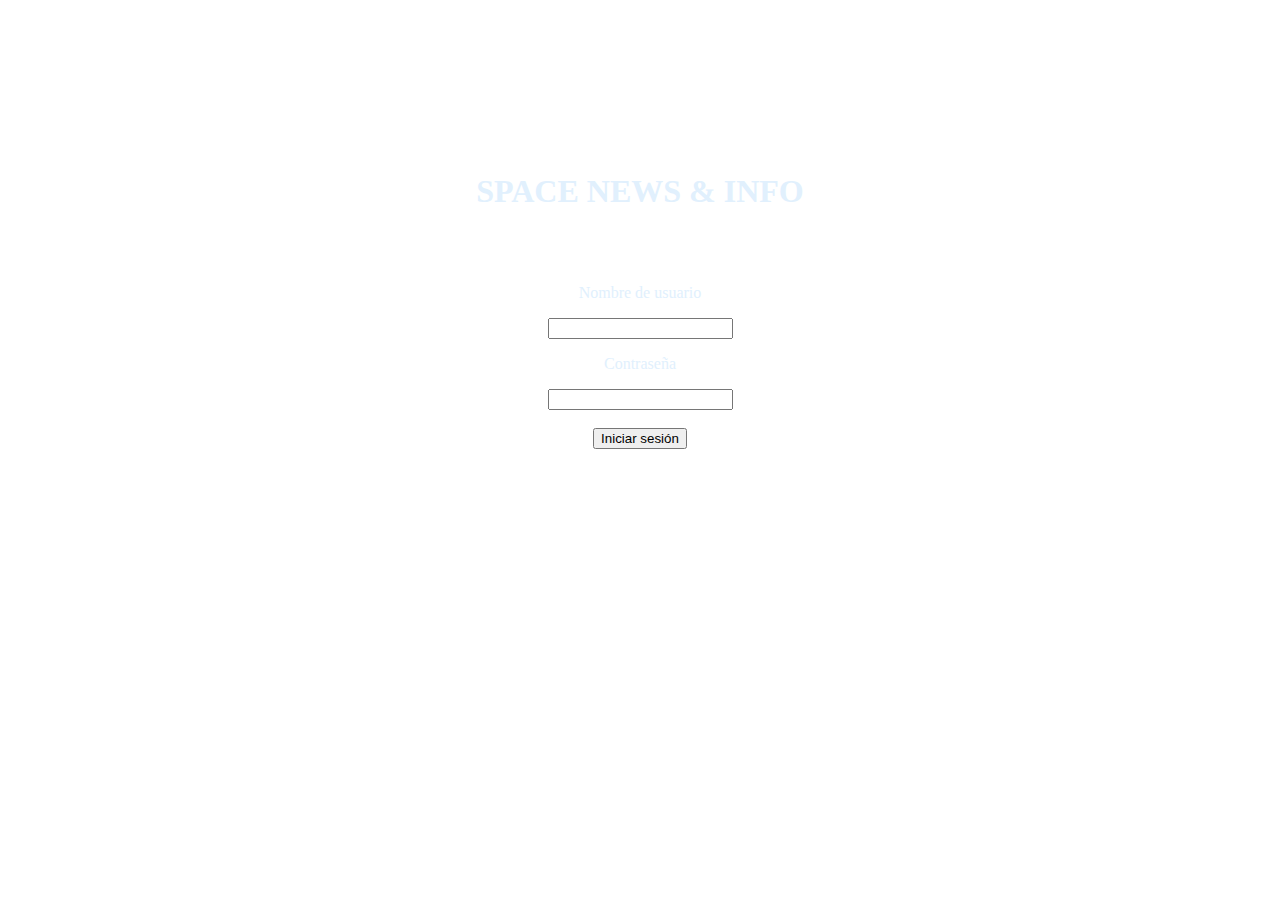
==== index.html @ a2e82fc0 "Add files via upload" ====
<!DOCTYPE html>
<html>
<head>
	<title>SPACE NEWS & INFO - Login</title>
	<link rel="shortcut icon" href="https://images.vexels.com/media/users/3/188956/isolated/preview/2bd31dbc4d96db4f5d736267513e75f2-colorido-trazo-del-planeta-saturno.png">

	<link rel="stylesheet" type="text/css" href="style.css">
	<script type="text/javascript" src="./script.js"></script>	
</head>

<body>
	<br>
	<br>
	<br>
	<br>
	<br>
	<br>
	<br>
	<br>

	<h1>SPACE NEWS & INFO</h1>

	<br>
	<br>

	<div align="center">
		<p>Nombre de usuario</p>
		<input type="name" id="nombre">
		<p>Contraseña</p>
		<input type="password" id="contraseña">
		<br>
		<br>
		<button onclick="login()">Iniciar sesión</button>
	</div>
</body>
</html>
---- style.css ----
body{
	background-image: url(https://i.pinimg.com/originals/72/ca/05/72ca05d90d7bf8a9d8fb4fee9ddd49b0.gif);
	background-size: 125%;
	background-attachment: fixed;
	font-family: "Magneto";
}
h1{
	color: #E1F0FD;
	text-align: center;
}
h2{
	color: #E1F0FD;
	text-align: center;
}
table{
	width: 100%;
}
p{
	color: #E1F0FD;
}
div#overlay{
	background-color: #8c8fa1;
	position: fixed;
	width: 100%;
	height: 3.7%;

	top: 0;
	left: 0;
	right: 0;
	bottom: 0;

}
a{
	color: #000000;
}
td#casillaSearch{
	width: 24%;
}
td#casilla{
	width: 18.5%;
}
td#casillaImg{
	width: 2%;
}
td#casillaPag{
	background-color:#6f7180;
	width: 18.5%;
}
td#casilla:hover{
   background-color:#7d7f91;
  }
img#icon{
	width: 100%;
}
input#searchArticles{
	width: 50%;
}
div#one{
	font-family: "Arial";
	margin-left: 10%;
	margin-right: 10%;
	margin-top: 2%;
}
h3{
	margin-left: 12%;
	margin-right: 12%;
	color: #0015ff;
}
a#noticia{
	color: #ffffff;
	margin-left: 5%;
	font-size:150%;
}
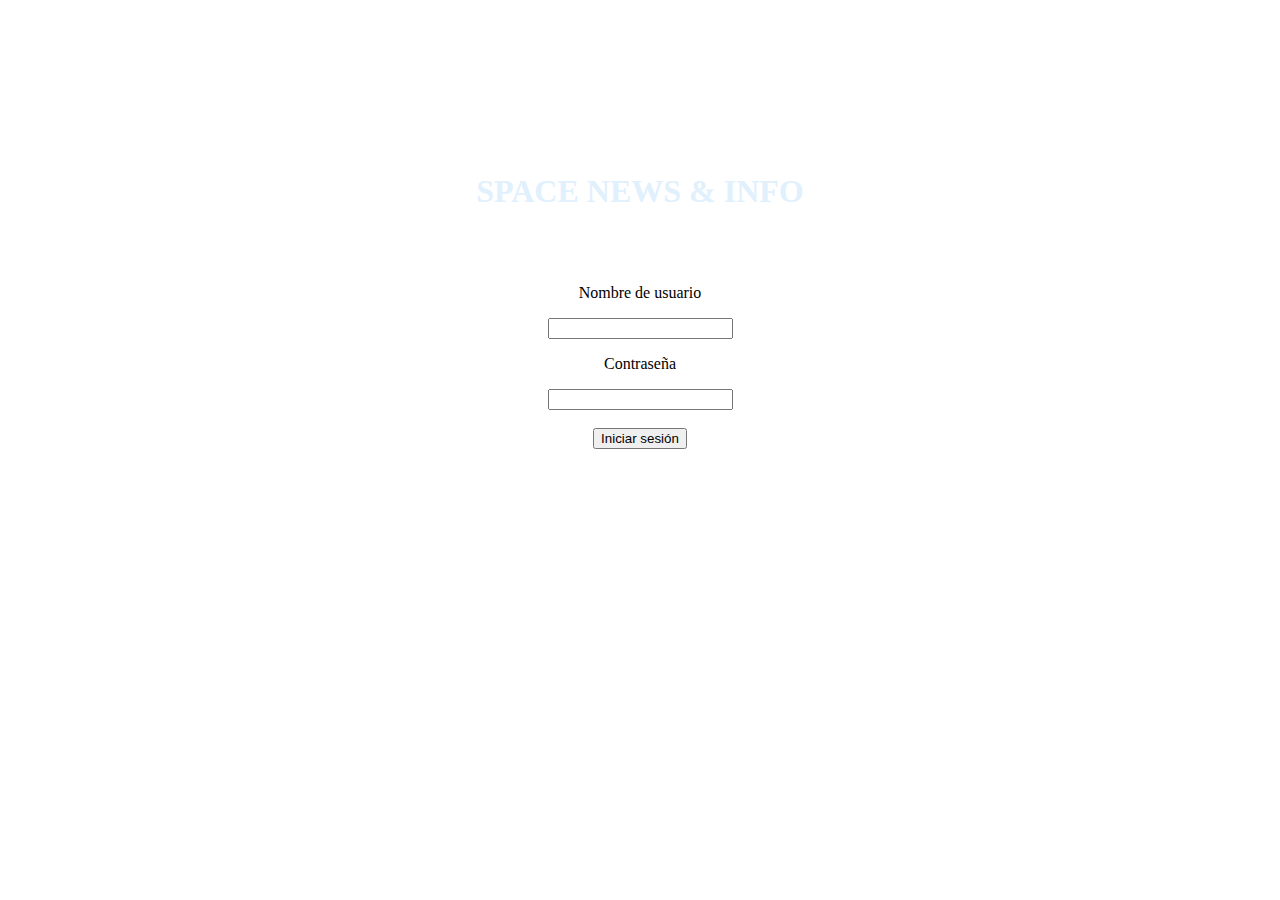
==== commit a91eb72e: "Add files via upload" ====
--- a/index.html
+++ b/index.html
@@ -2,7 +2,7 @@
 <html>
 <head>
 	<title>SPACE NEWS & INFO - Login</title>
-	<link rel="shortcut icon" href="https://images.vexels.com/media/users/3/188956/isolated/preview/2bd31dbc4d96db4f5d736267513e75f2-colorido-trazo-del-planeta-saturno.png">
+	<link rel="shortcut icon" href="./icon.png">
 
 	<link rel="stylesheet" type="text/css" href="style.css">
 	<script type="text/javascript" src="./script.js"></script>	
--- a/style.css
+++ b/style.css
@@ -1,73 +1,86 @@
+/*Ajustes de toda la página*/
 body{
-	background-image: url(https://i.pinimg.com/originals/72/ca/05/72ca05d90d7bf8a9d8fb4fee9ddd49b0.gif);
+	background-image: url(./fondo.gif);
 	background-size: 125%;
 	background-attachment: fixed;
 	font-family: "Magneto";
 }
+/*Títulos principales de cada página*/
 h1{
 	color: #E1F0FD;
 	text-align: center;
 }
+/*Títulos de cada sección en News y Community*/
 h2{
+	color: #4287f5;
+	text-align: left;
+	margin-left: 10%;
+}
+/*El texto de "Search article: " en Info*/
+h3#searchArticlesH{
 	color: #E1F0FD;
 	text-align: center;
 }
+/*Hace que todas las tablas, como el menu, ocupen toda la anchura de la pantalla*/
 table{
 	width: 100%;
 }
-p{
-	color: #E1F0FD;
-}
+/*Fija el overlay del menu*/
 div#overlay{
-	background-color: #8c8fa1;
 	position: fixed;
-	width: 100%;
-	height: 3.7%;
-
+	height: 4%;
 	top: 0;
 	left: 0;
 	right: 0;
 	bottom: 0;
-
 }
-a{
+/*Colorea el texto de los botones del menu a negro y los centra en el botón*/
+p#menu{
 	color: #000000;
+	margin-top: 3%;
 }
 td#casillaSearch{
 	width: 24%;
+	background-color: #8c8fa1;
+	padding-right: 1%;
 }
 td#casilla{
-	width: 18.5%;
+	width: 17.75%;
+	cursor: pointer;
+	background-color: #8c8fa1;
 }
 td#casillaImg{
-	width: 2%;
+	width: 5%;
+	background-color: #8c8fa1;
+	padding-left: 1%;
+	padding-right: 1%;
 }
 td#casillaPag{
 	background-color:#6f7180;
-	width: 18.5%;
+	width: 17.75%;
+	cursor: pointer;
 }
 td#casilla:hover{
    background-color:#7d7f91;
-  }
+}
 img#icon{
 	width: 100%;
 }
 input#searchArticles{
 	width: 50%;
 }
-div#one{
-	font-family: "Arial";
-	margin-left: 10%;
-	margin-right: 10%;
-	margin-top: 2%;
-}
 h3{
 	margin-left: 12%;
 	margin-right: 12%;
 	color: #0015ff;
 }
+/*Ajusta los titulares de las notocias*/
 a#noticia{
 	color: #ffffff;
 	margin-left: 5%;
 	font-size:150%;
+}
+
+div#carrousell{
+	height: 100%;
 }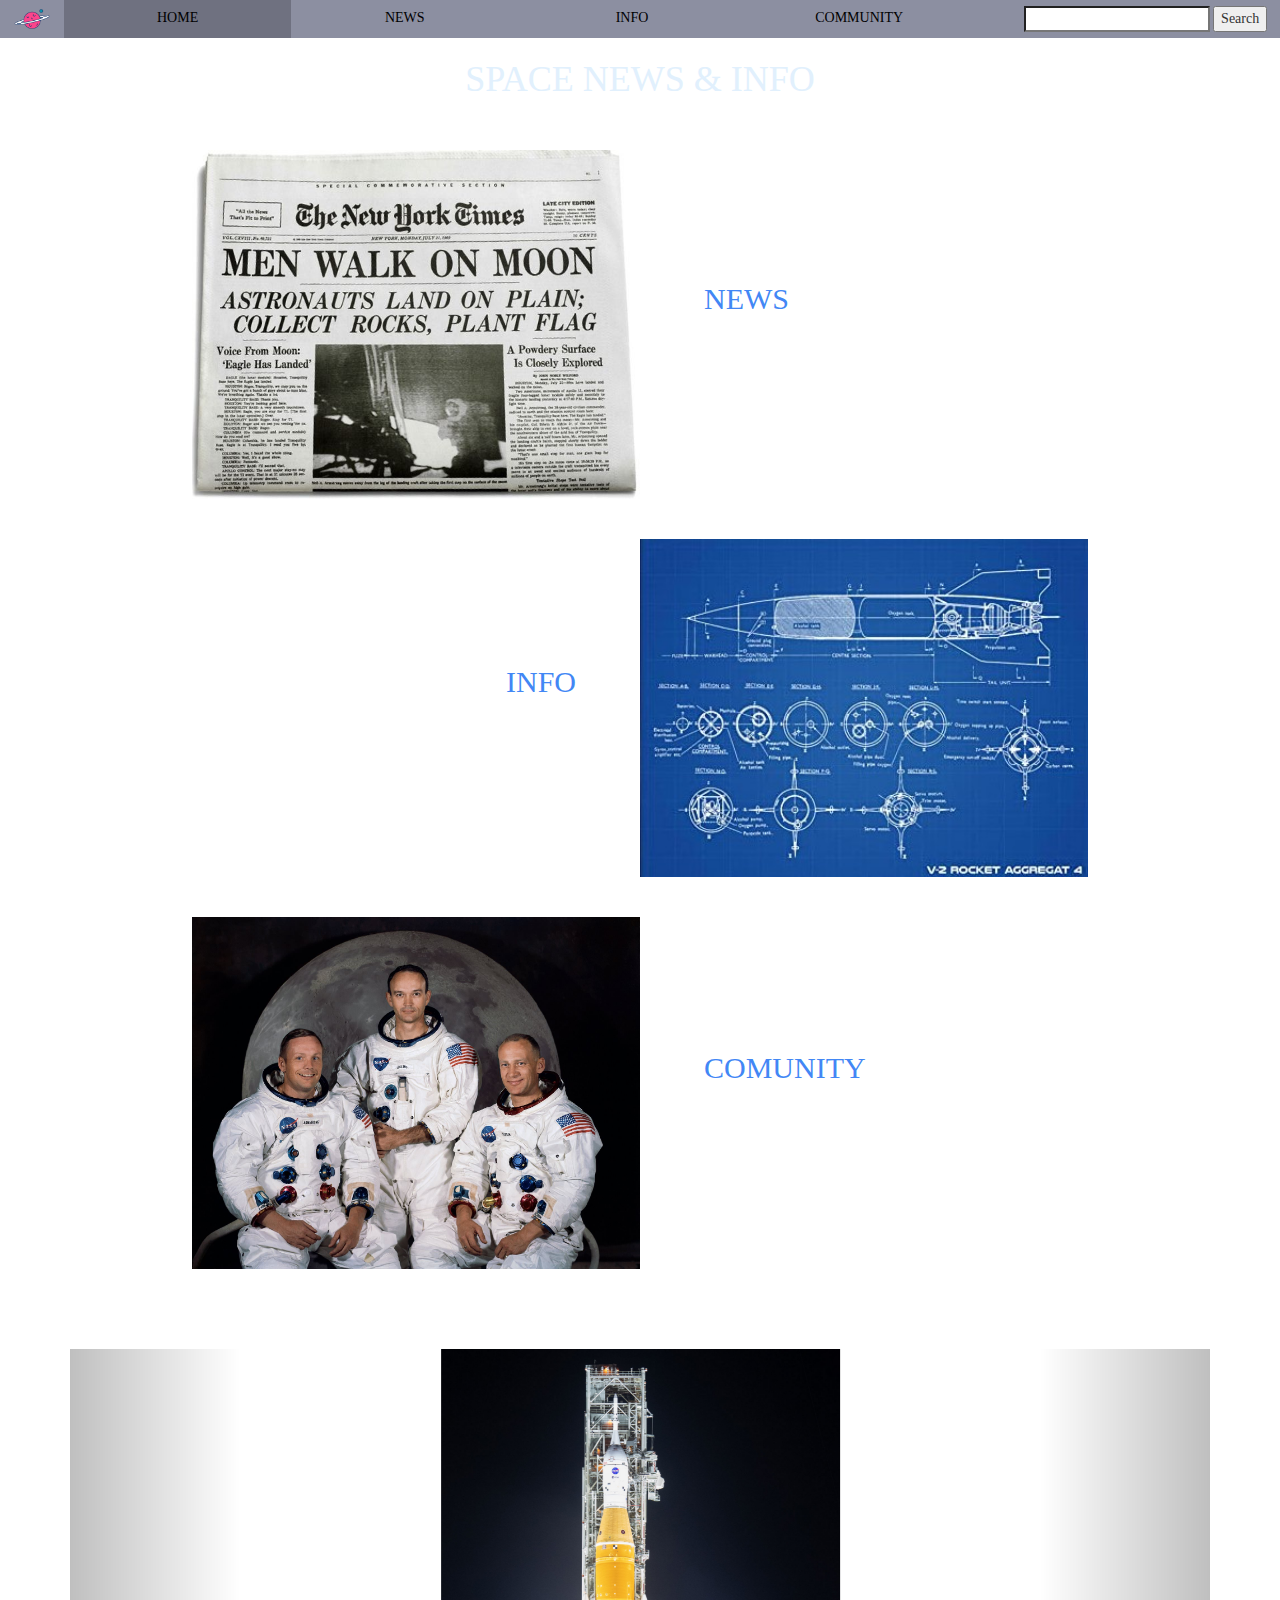
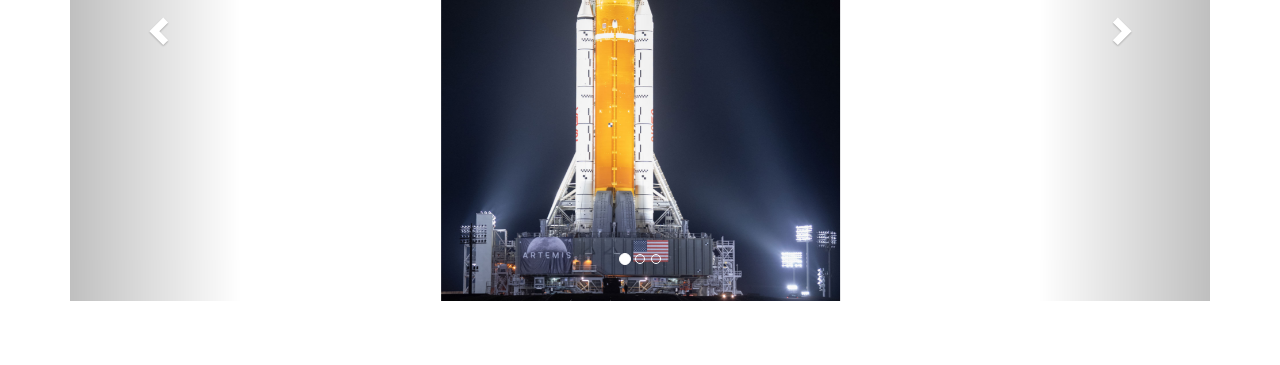
==== commit 9ee6ac83: "Add files via upload" ====
--- a/index.html
+++ b/index.html
@@ -1,20 +1,49 @@
 <!DOCTYPE html>
 <html>
 <head>
-	<title>SPACE NEWS & INFO - Login</title>
+	<title>SPACE NEWS & INFO - Home</title>
 	<link rel="shortcut icon" href="./icon.png">
 
+	<meta charset="utf-8">
+	<meta name="viewport" content="width=device-width, initial-scale=1">
+
+	<link rel="stylesheet" href="https://maxcdn.bootstrapcdn.com/bootstrap/3.4.1/css/bootstrap.min.css">
+	<script src="https://ajax.googleapis.com/ajax/libs/jquery/3.6.0/jquery.min.js"></script>
+	<script src="https://maxcdn.bootstrapcdn.com/bootstrap/3.4.1/js/bootstrap.min.js"></script>
+
 	<link rel="stylesheet" type="text/css" href="style.css">
-	<script type="text/javascript" src="./script.js"></script>	
+	<script type="text/javascript" src="./script.js"></script>
 </head>
 
 <body>
-	<br>
-	<br>
-	<br>
-	<br>
-	<br>
-	<br>
+	<audio src="./button-30.mp3" type="audio/mpeg" id="buttonSound"></audio>
+
+	<div id="overlay" class="overlay">
+		<table>	
+			<tr>
+				<td id="casillaImg">
+					<img src="./icon.png" id="icon">
+				</td>
+				<td id="casillaPag" align="center">
+					<p id="menu" align="center">HOME</p>
+				</td>
+				<td id="casilla" align="center" onclick="goToNews()">
+					<p id="menu" align="center">NEWS</p>
+				</td>
+				<td id="casilla" align="center" onclick="goToInfo()">
+					<p id="menu" align="center">INFO</p>				
+				</td>
+				<td id="casilla" align="center" onclick="goToForums()">
+					<p id="menu" align="center">COMMUNITY</p>
+				</td>
+				<td id="casillaSearch" align="right">
+					<input type="search" id="search">
+					<button onclick="findInPage(buscar)">Search</button>
+				</td>
+			</tr>
+		</table>
+	</div>
+
 	<br>
 	<br>
 
@@ -23,14 +52,100 @@
 	<br>
 	<br>
 
-	<div align="center">
-		<p>Nombre de usuario</p>
-		<input type="name" id="nombre">
-		<p>Contraseña</p>
-		<input type="password" id="contraseña">
-		<br>
-		<br>
-		<button onclick="login()">Iniciar sesión</button>
+	<table id="mainmenu">
+		<tr onclick="goToNews()" id="menu">
+			<td id = "left">
+				<img src="./news.jpg" id="news" align="right">
+			</td>
+			<td align="left">
+				<h2 id="mainmenutitle">NEWS</h2>
+
+				<br>
+
+				<p id="right">Get the latest news about space!</p>
+			</td>
+		</tr>
+
+		<tr>
+			<td>	
+				<br>
+				<br>
+			</td>
+		</tr>
+
+		<tr onclick="goToInfo()" id="menu">
+			<td id = "left">
+				<h2 id= "left">INFO</h2>
+
+				<br>
+
+				<p id="left">Learn about things an search or information!</p>		
+			</td>	
+
+			<td>
+				<img src="./info.jpg" id="news">
+			</td>
+		</tr>
+
+		<tr>
+			<td>	
+				<br>
+				<br>
+			</td>
+		</tr>
+			
+		<tr onclick="goToForums()" id="menu">
+			<td id = "left">
+				<img src="./community.jpg" id="news" align="right">	
+			</td>
+			<td align="left">
+				<h2>COMUNITY</h2>		
+
+				<br>
+
+				<p id="right">Acces to forums and the best creators of space content!</p>		
+			</td>
+		</tr>
+	</table>
+
+	<br>
+	<br>
+	<br>
+	<br>
+
+	<div id="carrousell" class="container"> 
+ 		<div id="myCarousel" class="carousel slide" data-ride="carousel">
+    		<!-- Indicators -->
+    		<ol class="carousel-indicators">
+     			<li data-target="#myCarousel" data-slide-to="0" class="active"></li>
+     			<li data-target="#myCarousel" data-slide-to="1"></li>
+     			<li data-target="#myCarousel" data-slide-to="2"></li>
+   			</ol>
+
+			<!-- Wrapper for slides -->
+			<div class="carousel-inner">
+				<div class="item active" align="center">
+        			<img src="./artemis.jpg" alt="NASA Artemis" style="width:35%;">
+      			</div>
+
+      			<div class="item" align="center">
+        			<img src="./starship.jpg" alt="SpaceX Starship" style="width:70%;">
+      			</div>
+    
+      			<div class="item" align="center">
+        			<img src="./electron.jpg" alt="Rocket Lab Electron" style="width:36%;">
+     			</div>
+   			</div>
+
+    		<!-- Left and right controls -->
+    		<a class="left carousel-control" href="#myCarousel" data-slide="prev">
+      			<span class="glyphicon glyphicon-chevron-left"></span>
+      			<span class="sr-only">Previous</span>
+    		</a>
+    		<a class="right carousel-control" href="#myCarousel" data-slide="next">
+      			<span class="glyphicon glyphicon-chevron-right"></span>
+      			<span class="sr-only">Next</span>
+    		</a>
+		</div>
 	</div>
-</body>
 </html>--- a/style.css
+++ b/style.css
@@ -4,6 +4,7 @@
 	background-size: 125%;
 	background-attachment: fixed;
 	font-family: "Magneto";
+	margin-bottom: 5%;
 }
 /*Títulos principales de cada página*/
 h1{
@@ -15,6 +16,15 @@
 	color: #4287f5;
 	text-align: left;
 	margin-left: 10%;
+}
+h2#mainmenutitle{
+	color: #4287f5;
+	text-align: left;
+}
+h2#left{
+	color: #4287f5;
+	text-align: right;
+	margin-right: 10%; 
 }
 /*El texto de "Search article: " en Info*/
 h3#searchArticlesH{
@@ -69,10 +79,13 @@
 input#searchArticles{
 	width: 50%;
 }
-h3{
-	margin-left: 12%;
-	margin-right: 12%;
-	color: #0015ff;
+h3#youtube{
+	margin-left: 13%;
+	color: #fa5d55;
+}
+h3#twich{
+	margin-left: 13%;
+	color: #bf6bff;
 }
 /*Ajusta los titulares de las notocias*/
 a#noticia{
@@ -80,7 +93,38 @@
 	margin-left: 5%;
 	font-size:150%;
 }
+a#creator{
+	color: #ffffff;
+	margin-left: 15%;
+	font-size:150%;
+}
 
+td#left{
+	width: 50%;
+}
 div#carrousell{
 	height: 100%;
+}
+table#mainmenu{
+	border-width: 5;
+	border-color: #ffffff;
+}
+img#news{
+	width: 70%;
+}
+
+p#left{
+	color: #ffffff;
+	font-size: 160%;
+	text-align: right;
+	margin-right: 10%;
+}
+p#right{
+	color: #ffffff;
+	font-size: 160%; 
+	text-align: left;
+	margin-left: 10%;
+}
+tr#menu{
+	cursor: pointer;
 }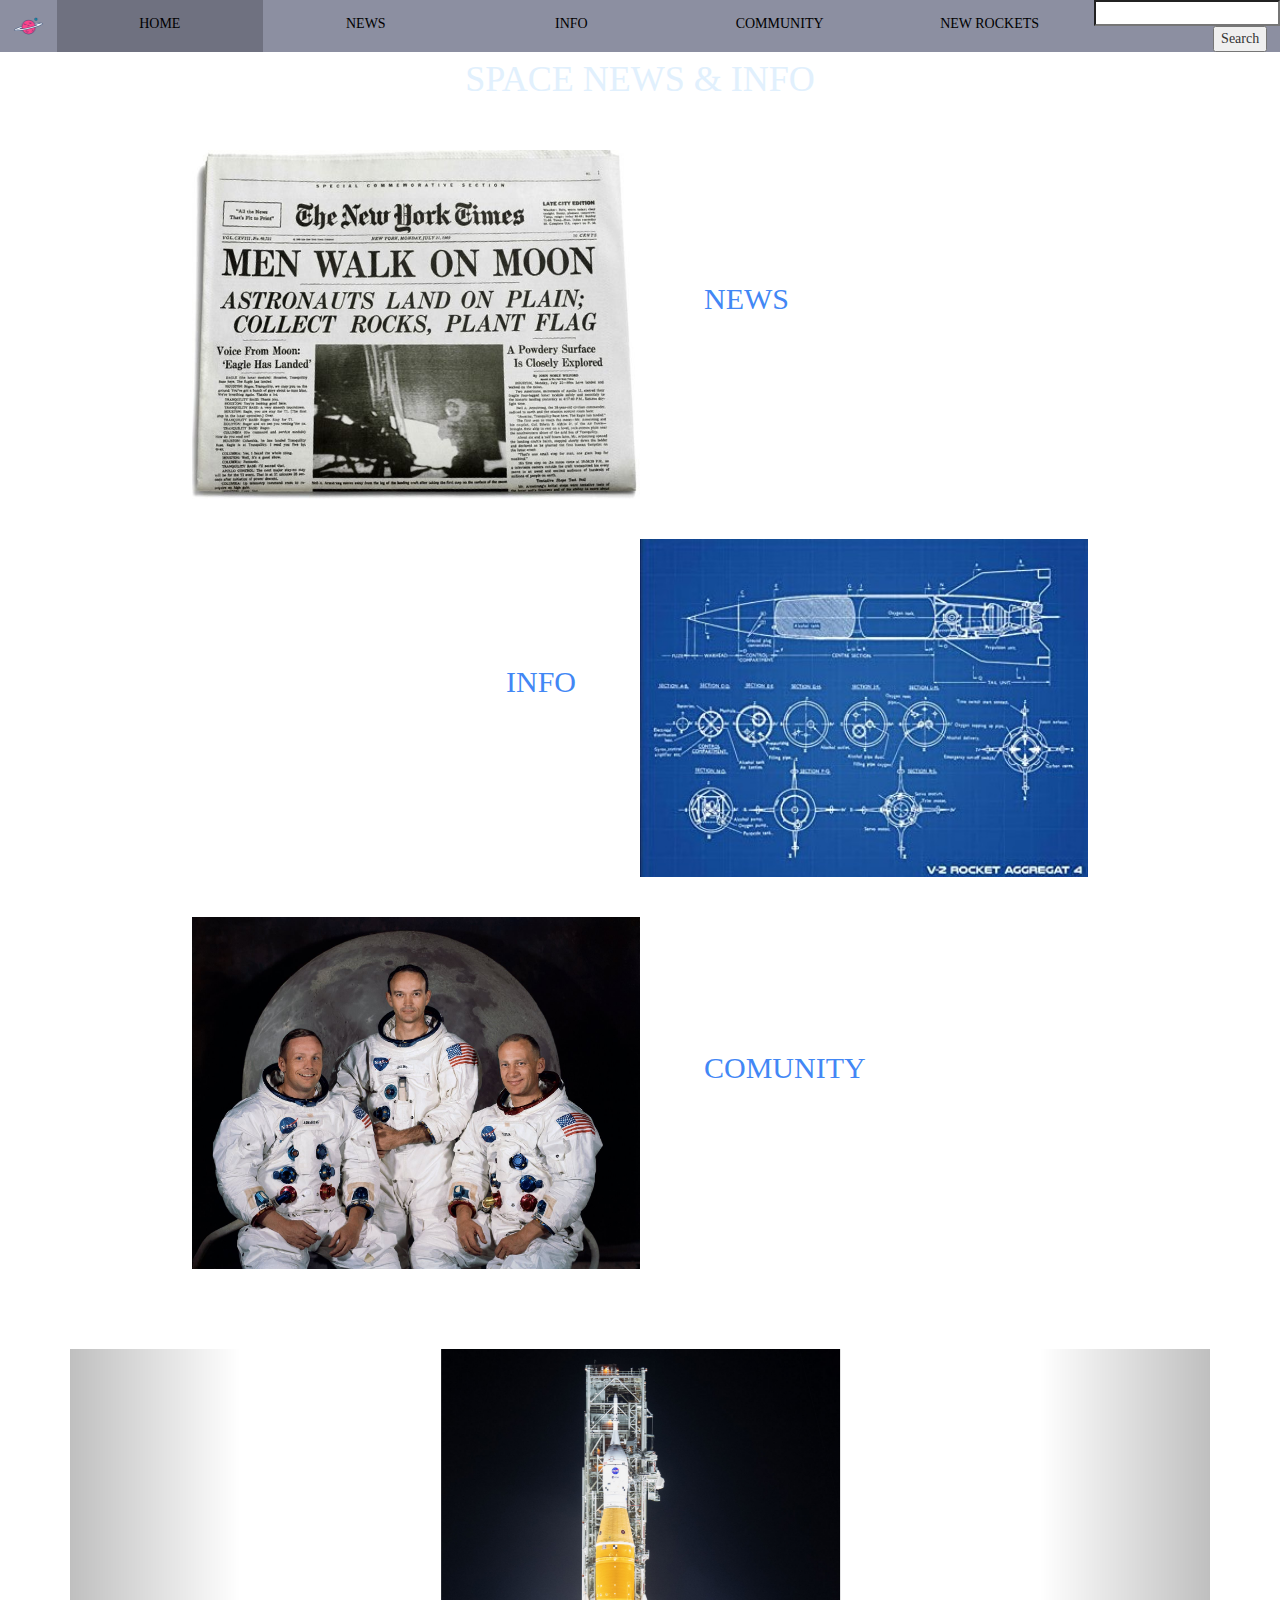
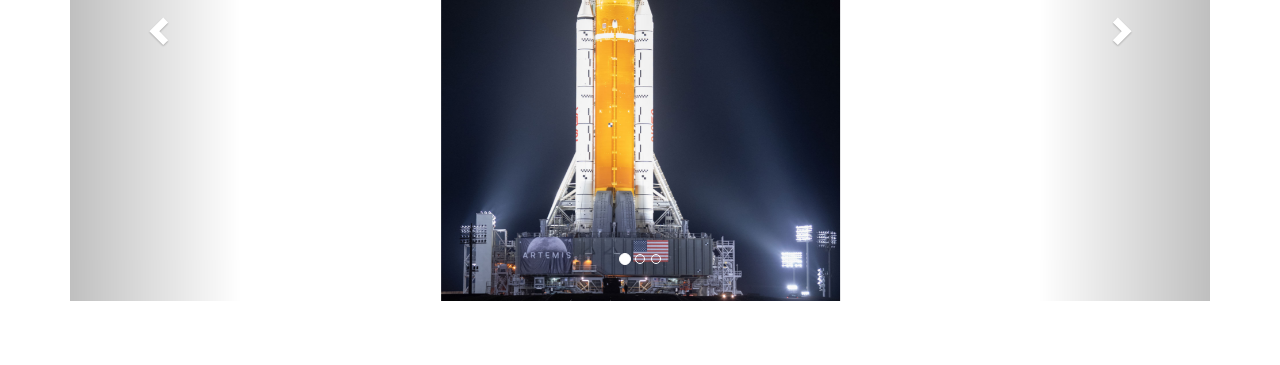
==== commit 9e3f3eb0: "Add files via upload" ====
--- a/index.html
+++ b/index.html
@@ -3,9 +3,6 @@
 <head>
 	<title>SPACE NEWS & INFO - Home</title>
 	<link rel="shortcut icon" href="./icon.png">
-
-	<meta charset="utf-8">
-	<meta name="viewport" content="width=device-width, initial-scale=1">
 
 	<link rel="stylesheet" href="https://maxcdn.bootstrapcdn.com/bootstrap/3.4.1/css/bootstrap.min.css">
 	<script src="https://ajax.googleapis.com/ajax/libs/jquery/3.6.0/jquery.min.js"></script>
@@ -19,7 +16,7 @@
 	<audio src="./button-30.mp3" type="audio/mpeg" id="buttonSound"></audio>
 
 	<div id="overlay" class="overlay">
-		<table>	
+		<table>
 			<tr>
 				<td id="casillaImg">
 					<img src="./icon.png" id="icon">
@@ -31,10 +28,13 @@
 					<p id="menu" align="center">NEWS</p>
 				</td>
 				<td id="casilla" align="center" onclick="goToInfo()">
-					<p id="menu" align="center">INFO</p>				
+					<p id="menu" align="center">INFO</p>
 				</td>
 				<td id="casilla" align="center" onclick="goToForums()">
 					<p id="menu" align="center">COMMUNITY</p>
+				</td>
+				<td id="casilla" align="center" onclick="goToNewRockets()">
+					<p id="menu" align="center">NEW ROCKETS</p>
 				</td>
 				<td id="casillaSearch" align="right">
 					<input type="search" id="search">
@@ -55,10 +55,10 @@
 	<table id="mainmenu">
 		<tr onclick="goToNews()" id="menu">
 			<td id = "left">
-				<img src="./news.jpg" id="news" align="right">
+				<img src="./news.jpg" id="mainmenu" align="right">
 			</td>
-			<td align="left">
-				<h2 id="mainmenutitle">NEWS</h2>
+			<td>
+				<h2 id="right">NEWS</h2>
 
 				<br>
 
@@ -67,7 +67,7 @@
 		</tr>
 
 		<tr>
-			<td>	
+			<td>
 				<br>
 				<br>
 			</td>
@@ -79,31 +79,31 @@
 
 				<br>
 
-				<p id="left">Learn about things an search or information!</p>		
-			</td>	
+				<p id="left">Learn about things an search or information!</p>
+			</td>
 
 			<td>
-				<img src="./info.jpg" id="news">
+				<img src="./info.jpg" id="mainmenu">
 			</td>
 		</tr>
 
 		<tr>
-			<td>	
+			<td>
 				<br>
 				<br>
 			</td>
 		</tr>
-			
+
 		<tr onclick="goToForums()" id="menu">
 			<td id = "left">
-				<img src="./community.jpg" id="news" align="right">	
+				<img src="./community.jpg" id="mainmenu" align="right">
 			</td>
-			<td align="left">
-				<h2>COMUNITY</h2>		
+			<td>
+				<h2 id="right">COMUNITY</h2>
 
 				<br>
 
-				<p id="right">Acces to forums and the best creators of space content!</p>		
+				<p id="right">Acces to forums and the best creators of space content!</p>
 			</td>
 		</tr>
 	</table>
@@ -113,7 +113,7 @@
 	<br>
 	<br>
 
-	<div id="carrousell" class="container"> 
+	<div id="carrousell" class="container">
  		<div id="myCarousel" class="carousel slide" data-ride="carousel">
     		<!-- Indicators -->
     		<ol class="carousel-indicators">
--- a/style.css
+++ b/style.css
@@ -1,4 +1,3 @@
-/*Ajustes de toda la página*/
 body{
 	background-image: url(./fondo.gif);
 	background-size: 125%;
@@ -17,25 +16,22 @@
 	text-align: left;
 	margin-left: 10%;
 }
-h2#mainmenutitle{
-	color: #4287f5;
-	text-align: left;
-}
-h2#left{
-	color: #4287f5;
-	text-align: right;
-	margin-right: 10%; 
-}
-/*El texto de "Search article: " en Info*/
-h3#searchArticlesH{
-	color: #E1F0FD;
-	text-align: center;
-}
-/*Hace que todas las tablas, como el menu, ocupen toda la anchura de la pantalla*/
 table{
 	width: 100%;
 }
-/*Fija el overlay del menu*/
+p#newrockets{
+	color: #ffffff;
+	font-size: 150%; 
+	text-align: left;
+	margin-left: 10%;
+	margin-right: 10%;
+	text-align: justify;
+	font-family: "Arial";
+}
+/*/////////////////////////////////////////////////////////////////////////////////////////////////////////////////////////////////////////////*/
+
+/*Overlay*/
+
 div#overlay{
 	position: fixed;
 	height: 4%;
@@ -44,7 +40,7 @@
 	right: 0;
 	bottom: 0;
 }
-/*Colorea el texto de los botones del menu a negro y los centra en el botón*/
+/*botones del menu*/
 p#menu{
 	color: #000000;
 	margin-top: 3%;
@@ -76,43 +72,25 @@
 img#icon{
 	width: 100%;
 }
-input#searchArticles{
-	width: 50%;
+
+/*/////////////////////////////////////////////////////////////////////////////////////////////////////////////////////////////////////////////*/
+
+/*Menu de Home*/
+
+/*Titulos del menú de Home*/
+h2#right{
+	text-align: left;
 }
-h3#youtube{
-	margin-left: 13%;
-	color: #fa5d55;
+h2#left{
+	text-align: right;
+	margin-right: 10%; 
 }
-h3#twich{
-	margin-left: 13%;
-	color: #bf6bff;
-}
-/*Ajusta los titulares de las notocias*/
-a#noticia{
-	color: #ffffff;
-	margin-left: 5%;
-	font-size:150%;
-}
-a#creator{
-	color: #ffffff;
-	margin-left: 15%;
-	font-size:150%;
-}
-
 td#left{
 	width: 50%;
 }
-div#carrousell{
-	height: 100%;
-}
-table#mainmenu{
-	border-width: 5;
-	border-color: #ffffff;
-}
-img#news{
+img#mainmenu{
 	width: 70%;
 }
-
 p#left{
 	color: #ffffff;
 	font-size: 160%;
@@ -127,4 +105,54 @@
 }
 tr#menu{
 	cursor: pointer;
+}
+
+/*/////////////////////////////////////////////////////////////////////////////////////////////////////////////////////////////////////////////*/
+
+/*Sección de News*/
+
+a#noticia{
+	color: #ffffff;
+	margin-left: 5%;
+	font-size:150%;
+}
+
+/*/////////////////////////////////////////////////////////////////////////////////////////////////////////////////////////////////////////////*/
+
+/*Sección de Info*/
+
+h3#searchArticlesH{
+	color: #E1F0FD;
+	text-align: center;
+}
+input#searchArticles{
+	width: 50%;
+}
+
+/*/////////////////////////////////////////////////////////////////////////////////////////////////////////////////////////////////////////////*/
+
+/*Sección de Community*/
+
+h3#youtube{
+	margin-left: 13%;
+	color: #fa5d55;
+}
+h3#twich{
+	margin-left: 13%;
+	color: #bf6bff;
+}
+a#creator{
+	color: #ffffff;
+	margin-left: 15%;
+	font-size:150%;
+}
+/*////////////////////////////////////////////////////////////////////////////////////////////////////////////////////////////////////////////////////////////////////*/
+
+img#starship{
+	width: 50%;
+	margin-left: 15%;
+}
+img#newglenn{
+	width: 50%;
+	margin-left: 15%;
 }